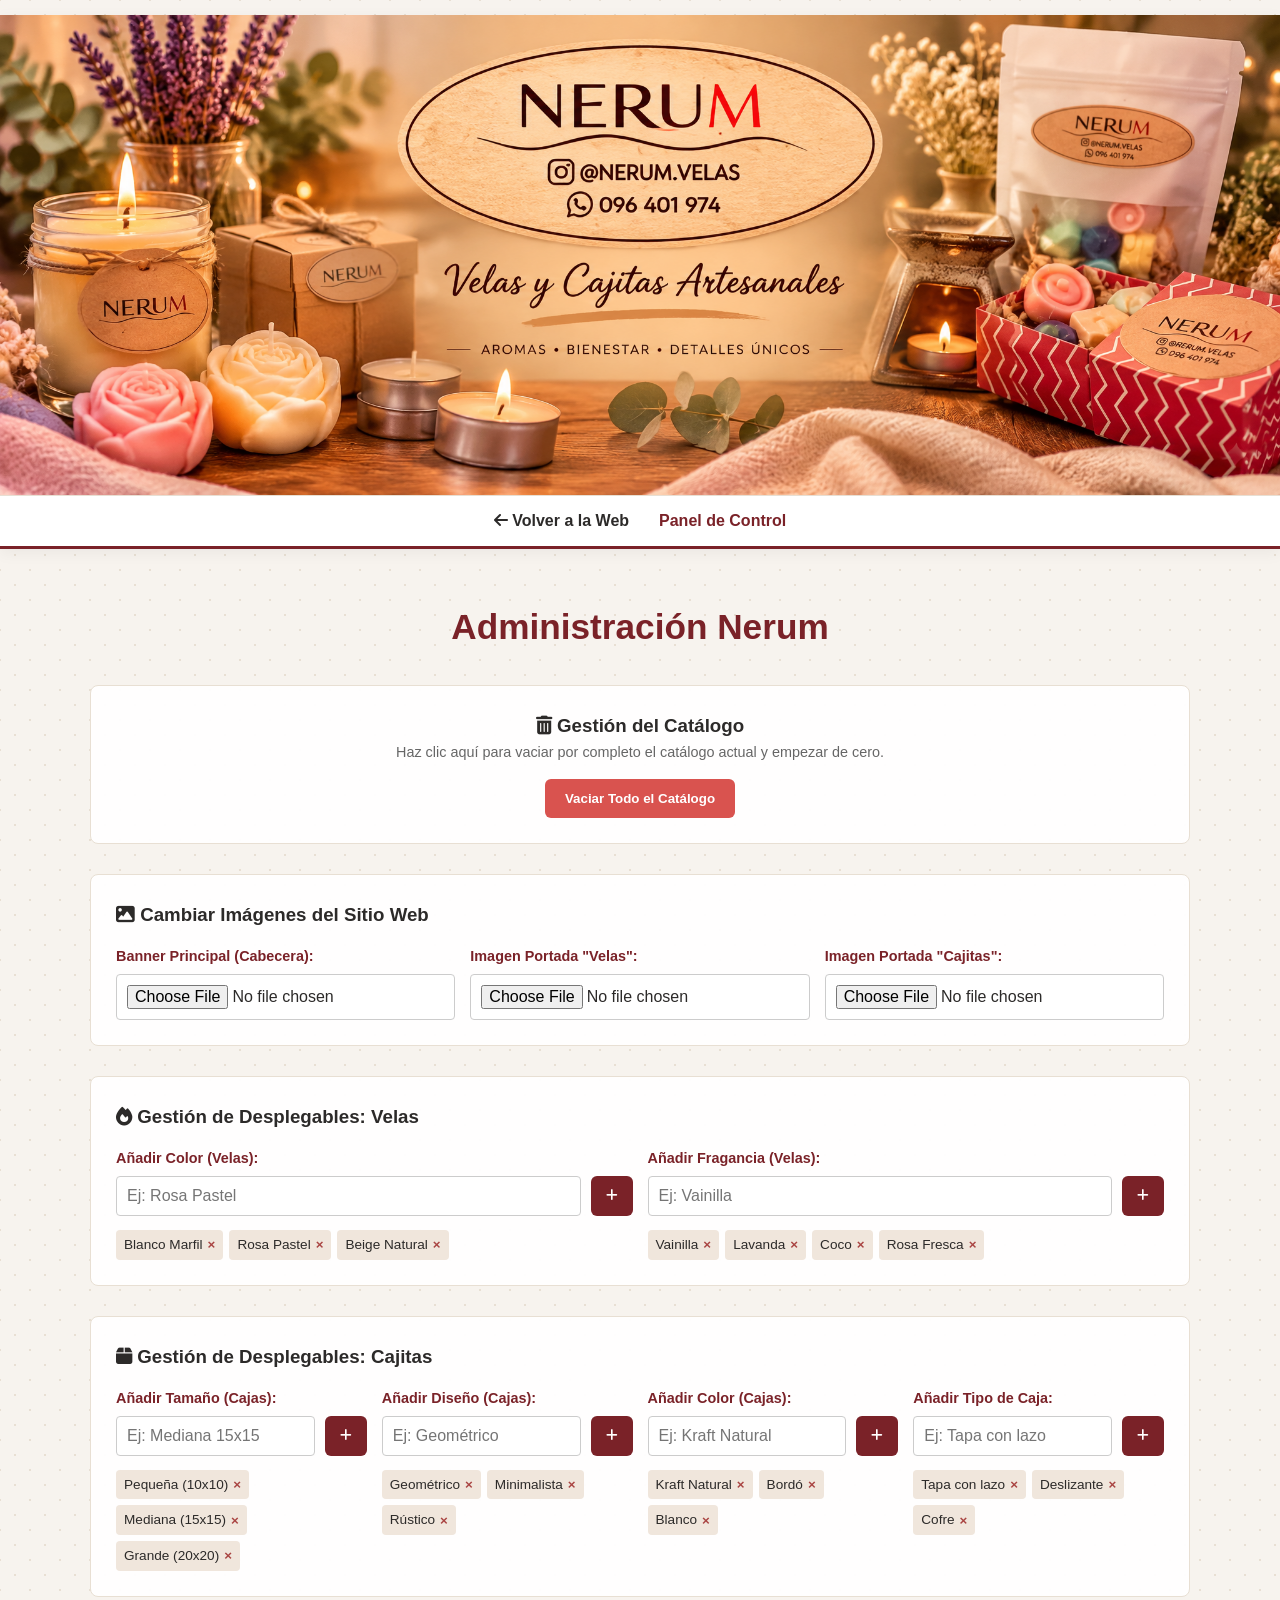
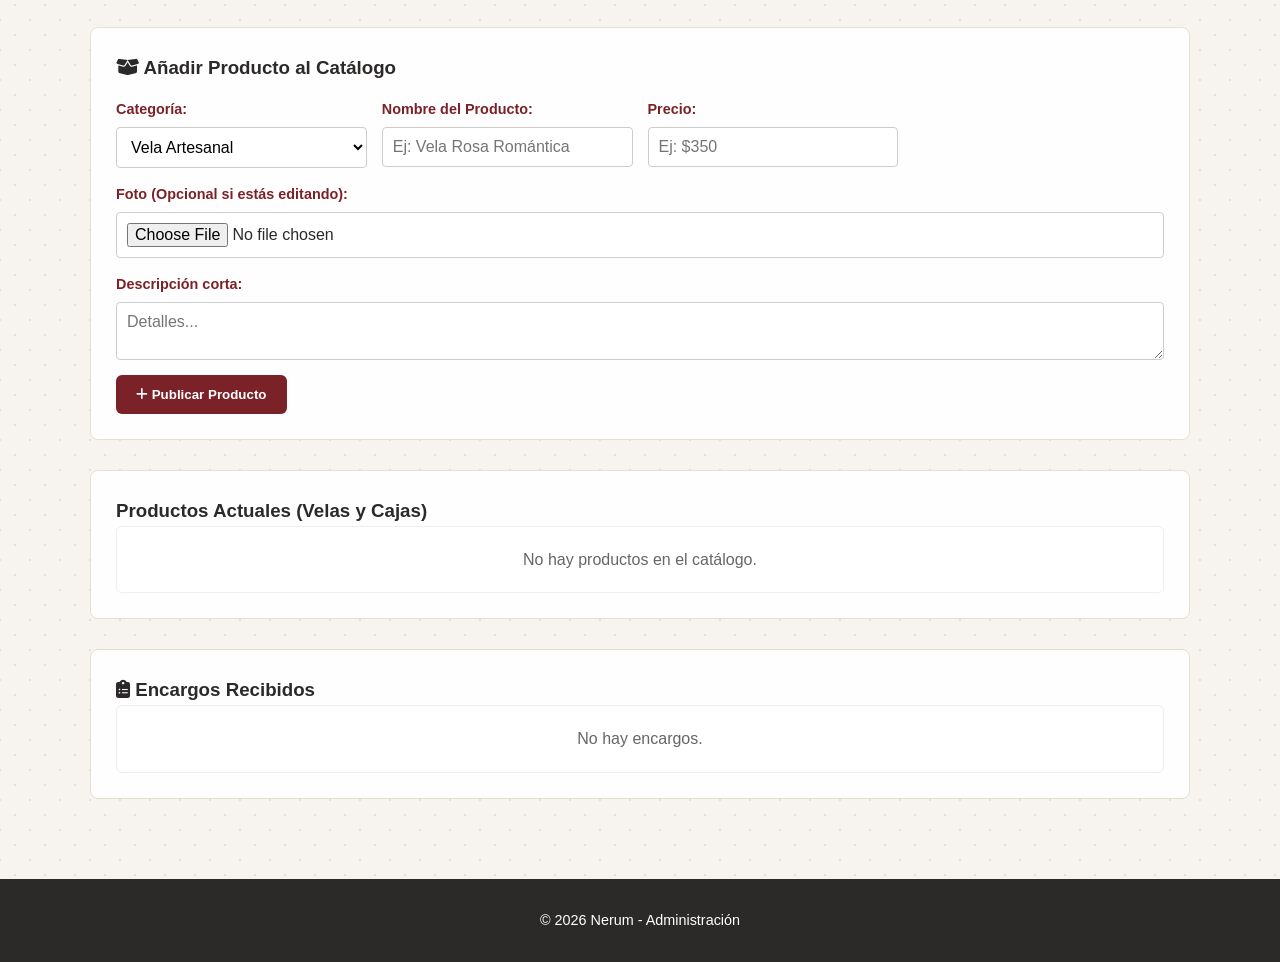
==== admin.html @ 02078fa9 "Add files via upload" ====
<!DOCTYPE html>
<html lang="es">
<head>
    <meta charset="UTF-8">
    <meta name="viewport" content="width=device-width, initial-scale=1.0">
    <title>Panel de Administración - Nerum</title>
    <link rel="stylesheet" href="style.css">
    <link rel="stylesheet" href="https://cdnjs.cloudflare.com/ajax/libs/font-awesome/6.4.0/css/all.min.css">
    <style>
        .admin-section { background: rgba(255,255,255,0.95); padding: 25px; border-radius: 8px; border: 1px solid #e8dfd3; margin-bottom: 30px; }
        .admin-form-grid { display: grid; grid-template-columns: repeat(auto-fit, minmax(220px, 1fr)); gap: 15px; margin-top: 15px; }
        .admin-form-group { display: flex; flex-direction: column; gap: 6px; }
        .admin-form-group label { font-weight: 600; color: var(--color-primary); font-size: 0.9rem; }
        .admin-form-group input, .admin-form-group select, .admin-form-group textarea { padding: 10px; border: 1px solid #ccc; border-radius: 4px; font-size: 1rem; width: 100%; background: white; }
        .table-container { overflow-x: auto; border-radius: 6px; border: 1px solid #eee; background: white; }
        .table-img-preview { width: 50px; height: 50px; object-fit: cover; border-radius: 4px; }
        .options-list { margin-top: 8px; display: flex; flex-wrap: wrap; gap: 6px; }
        .option-tag { background: #f0e6dc; padding: 4px 8px; border-radius: 4px; font-size: 0.85rem; display: flex; align-items: center; gap: 5px; }
        .option-tag button { background: none; border: none; color: #a94442; cursor: pointer; font-weight: bold; }
    </style>
</head>
<body>

    <header class="header-banner-fixed">
        <div class="banner-container">
            <img id="img-site-banner" src="banner_nerum.png" alt="Nerum Banner">
            <nav class="nav-overlay">
                <a href="index.html"><i class="fa-solid fa-arrow-left"></i> Volver a la Web</a>
                <span style="font-weight: bold; color: var(--color-primary);">Panel de Control</span>
            </nav>
        </div>
    </header>

    <section class="container section">
        <h2 class="section-title">Administración Nerum</h2>

        <div class="admin-section" style="text-align: center;">
            <h3><i class="fa-solid fa-trash-can"></i> Gestión del Catálogo</h3>
            <p style="color: #666; font-size: 0.9rem; margin-bottom: 15px;">Haz clic aquí para vaciar por completo el catálogo actual y empezar de cero.</p>
            <button type="button" onclick="vaciarCatalogoCompleto()" class="btn-primary" style="background-color: #d9534f;">Vaciar Todo el Catálogo</button>
        </div>

        <div class="admin-section">
            <h3><i class="fa-solid fa-image"></i> Cambiar Imágenes del Sitio Web</h3>
            <div class="admin-form-grid">
                <div class="admin-form-group">
                    <label>Banner Principal (Cabecera):</label>
                    <input type="file" id="site-banner-file" accept="image/*">
                </div>
                <div class="admin-form-group">
                    <label>Imagen Portada "Velas":</label>
                    <input type="file" id="site-velas-file" accept="image/*">
                </div>
                <div class="admin-form-group">
                    <label>Imagen Portada "Cajitas":</label>
                    <input type="file" id="site-cajas-file" accept="image/*">
                </div>
            </div>
        </div>

        <div class="admin-section">
            <h3><i class="fa-solid fa-fire"></i> Gestión de Desplegables: Velas</h3>
            <div class="admin-form-grid">
                <div class="admin-form-group">
                    <label>Añadir Color (Velas):</label>
                    <div style="display:flex; gap:10px;">
                        <input type="text" id="input-color-vela" placeholder="Ej: Rosa Pastel">
                        <button type="button" id="btn-add-color-vela" class="btn-primary" style="padding: 10px 15px;"><i class="fa-solid fa-plus"></i></button>
                    </div>
                    <div id="tags-color-vela" class="options-list"></div>
                </div>
                <div class="admin-form-group">
                    <label>Añadir Fragancia (Velas):</label>
                    <div style="display:flex; gap:10px;">
                        <input type="text" id="input-fragancia" placeholder="Ej: Vainilla">
                        <button type="button" id="btn-add-fragancia" class="btn-primary" style="padding: 10px 15px;"><i class="fa-solid fa-plus"></i></button>
                    </div>
                    <div id="tags-fragancia" class="options-list"></div>
                </div>
            </div>
        </div>

        <div class="admin-section">
            <h3><i class="fa-solid fa-box"></i> Gestión de Desplegables: Cajitas</h3>
            <div class="admin-form-grid">
                <div class="admin-form-group">
                    <label>Añadir Tamaño (Cajas):</label>
                    <div style="display:flex; gap:10px;">
                        <input type="text" id="input-tamano-caja" placeholder="Ej: Mediana 15x15">
                        <button type="button" id="btn-add-tamano-caja" class="btn-primary" style="padding: 10px 15px;"><i class="fa-solid fa-plus"></i></button>
                    </div>
                    <div id="tags-tamano-caja" class="options-list"></div>
                </div>
                <div class="admin-form-group">
                    <label>Añadir Diseño (Cajas):</label>
                    <div style="display:flex; gap:10px;">
                        <input type="text" id="input-diseno-caja" placeholder="Ej: Geométrico">
                        <button type="button" id="btn-add-diseno-caja" class="btn-primary" style="padding: 10px 15px;"><i class="fa-solid fa-plus"></i></button>
                    </div>
                    <div id="tags-diseno-caja" class="options-list"></div>
                </div>
                <div class="admin-form-group">
                    <label>Añadir Color (Cajas):</label>
                    <div style="display:flex; gap:10px;">
                        <input type="text" id="input-color-caja" placeholder="Ej: Kraft Natural">
                        <button type="button" id="btn-add-color-caja" class="btn-primary" style="padding: 10px 15px;"><i class="fa-solid fa-plus"></i></button>
                    </div>
                    <div id="tags-color-caja" class="options-list"></div>
                </div>
                <div class="admin-form-group">
                    <label>Añadir Tipo de Caja:</label>
                    <div style="display:flex; gap:10px;">
                        <input type="text" id="input-tipo-caja" placeholder="Ej: Tapa con lazo">
                        <button type="button" id="btn-add-tipo-caja" class="btn-primary" style="padding: 10px 15px;"><i class="fa-solid fa-plus"></i></button>
                    </div>
                    <div id="tags-tipo-caja" class="options-list"></div>
                </div>
            </div>
        </div>

        <div class="admin-section">
            <h3 id="form-prod-title"><i class="fa-solid fa-box-open"></i> Añadir Producto al Catálogo</h3>
            <form id="form-nuevo-producto">
                <input type="hidden" id="edit-prod-id" value="">
                <div class="admin-form-grid">
                    <div class="admin-form-group">
                        <label>Categoría:</label>
                        <select id="prod-categoria" required>
                            <option value="vela">Vela Artesanal</option>
                            <option value="caja">Cajita Artesanal</option>
                        </select>
                    </div>
                    <div class="admin-form-group">
                        <label>Nombre del Producto:</label>
                        <input type="text" id="prod-nombre" placeholder="Ej: Vela Rosa Romántica" required>
                    </div>
                    <div class="admin-form-group">
                        <label>Precio:</label>
                        <input type="text" id="prod-precio" placeholder="Ej: $350" required>
                    </div>
                    <div class="admin-form-group" style="grid-column: 1 / -1;">
                        <label>Foto (Opcional si estás editando):</label>
                        <input type="file" id="prod-imagen" accept="image/*">
                    </div>
                    <div class="admin-form-group" style="grid-column: 1 / -1;">
                        <label>Descripción corta:</label>
                        <textarea id="prod-desc" rows="2" placeholder="Detalles..." required></textarea>
                    </div>
                </div>
                <div style="margin-top: 15px; display:flex; gap:10px;">
                    <button type="submit" id="btn-save-prod" class="btn-primary"><i class="fa-solid fa-plus"></i> Publicar Producto</button>
                    <button type="button" id="btn-cancel-edit" class="btn-primary" style="background:#888; display:none;">Cancelar Edición</button>
                </div>
            </form>
        </div>

        <div class="admin-section">
            <h3>Productos Actuales (Velas y Cajas)</h3>
            <div class="table-container" id="contenedor-productos-admin"></div>
        </div>

        <div class="admin-section">
            <h3><i class="fa-solid fa-clipboard-list"></i> Encargos Recibidos</h3>
            <div class="table-container" id="contenedor-encargos-admin"></div>
        </div>
    </section>

    <footer>
        <div class="container footer-content"><p>&copy; 2026 Nerum - Administración</p></div>
    </footer>

    <script>
        function vaciarCatalogoCompleto() {
            if(confirm("¿Estás seguro de vaciar todo el catálogo? Se borrarán todas las publicaciones actuales y quedará limpio para que subas las tuyas.")) {
                localStorage.setItem('nerum_catalogo', JSON.stringify([]));
                alert("¡Catálogo vaciado con éxito!");
                location.reload();
            }
        }
    </script>
    <script src="script.js"></script>
    <script>
        document.addEventListener('DOMContentLoaded', () => {
            function comprimirImagen(file, callback) {
                const reader = new FileReader();
                reader.onload = function(e) {
                    const img = new Image();
                    img.onload = function() {
                        const canvas = document.createElement('canvas');
                        const maxW = 600;
                        const scale = maxW / img.width;
                        canvas.width = (img.width > maxW) ? maxW : img.width;
                        canvas.height = (img.width > maxW) ? (img.height * scale) : img.height;
                        const ctx = canvas.getContext('2d');
                        ctx.drawImage(img, 0, 0, canvas.width, canvas.height);
                        callback(canvas.toDataURL('image/jpeg', 0.7));
                    };
                    img.src = e.target.result;
                };
                reader.readAsDataURL(file);
            }

            document.getElementById('site-banner-file').addEventListener('change', (e) => {
                if(e.target.files[0]) {
                    comprimirImagen(e.target.files[0], (dataUrl) => {
                        localStorage.setItem('nerum_img_banner', dataUrl);
                        location.reload();
                    });
                }
            });

            document.getElementById('site-velas-file').addEventListener('change', (e) => {
                if(e.target.files[0]) {
                    comprimirImagen(e.target.files[0], (dataUrl) => {
                        localStorage.setItem('nerum_img_velas', dataUrl);
                        location.reload();
                    });
                }
            });

            document.getElementById('site-cajas-file').addEventListener('change', (e) => {
                if(e.target.files[0]) {
                    comprimirImagen(e.target.files[0], (dataUrl) => {
                        localStorage.setItem('nerum_img_cajas', dataUrl);
                        location.reload();
                    });
                }
            });

            function obtenerOpciones() {
                return JSON.parse(localStorage.getItem('nerum_opciones_avanzadas')) || {
                    coloresVela: ["Blanco Marfil", "Rosa Pastel", "Beige Natural"],
                    fragancias: ["Vainilla", "Lavanda", "Coco", "Rosa Fresca"],
                    tamanosCaja: ["Pequeña (10x10)", "Mediana (15x15)", "Grande (20x20)"],
                    disenosCaja: ["Geométrico", "Minimalista", "Rústico"],
                    coloresCaja: ["Kraft Natural", "Bordó", "Blanco"],
                    tiposCaja: ["Tapa con lazo", "Deslizante", "Cofre"]
                };
            }

            function guardarOpciones(op) {
                localStorage.setItem('nerum_opciones_avanzadas', JSON.stringify(op));
                renderizarOpcionesAdmin();
            }

            function renderizarOpcionesAdmin() {
                let op = obtenerOpciones();
                function mostrarTags(array, containerId, tipo) {
                    const container = document.getElementById(containerId);
                    if(!container) return;
                    container.innerHTML = '';
                    array.forEach((item, index) => {
                        container.innerHTML += `<div class="option-tag">${item} <button type="button" onclick="eliminarOpcion('${tipo}', ${index})">&times;</button></div>`;
                    });
                }
                mostrarTags(op.coloresVela, 'tags-color-vela', 'coloresVela');
                mostrarTags(op.fragancias, 'tags-fragancia', 'fragancias');
                mostrarTags(op.tamanosCaja, 'tags-tamano-caja', 'tamanosCaja');
                mostrarTags(op.disenosCaja, 'tags-diseno-caja', 'disenosCaja');
                mostrarTags(op.coloresCaja, 'tags-color-caja', 'coloresCaja');
                mostrarTags(op.tiposCaja, 'tags-tipo-caja', 'tiposCaja');
            }

            window.eliminarOpcion = function(tipo, index) {
                let op = obtenerOpciones();
                op[tipo].splice(index, 1);
                guardarOpciones(op);
            };

            document.getElementById('btn-add-color-vela').addEventListener('click', () => {
                let val = document.getElementById('input-color-vela').value.trim();
                if(!val) return;
                let op = obtenerOpciones();
                op.coloresVela.push(val);
                document.getElementById('input-color-vela').value = '';
                guardarOpciones(op);
            });

            document.getElementById('btn-add-fragancia').addEventListener('click', () => {
                let val = document.getElementById('input-fragancia').value.trim();
                if(!val) return;
                let op = obtenerOpciones();
                op.fragancias.push(val);
                document.getElementById('input-fragancia').value = '';
                guardarOpciones(op);
            });

            document.getElementById('btn-add-tamano-caja').addEventListener('click', () => {
                let val = document.getElementById('input-tamano-caja').value.trim();
                if(!val) return;
                let op = obtenerOpciones();
                op.tamanosCaja.push(val);
                document.getElementById('input-tamano-caja').value = '';
                guardarOpciones(op);
            });

            document.getElementById('btn-add-diseno-caja').addEventListener('click', () => {
                let val = document.getElementById('input-diseno-caja').value.trim();
                if(!val) return;
                let op = obtenerOpciones();
                op.disenosCaja.push(val);
                document.getElementById('input-diseno-caja').value = '';
                guardarOpciones(op);
            });

            document.getElementById('btn-add-color-caja').addEventListener('click', () => {
                let val = document.getElementById('input-color-caja').value.trim();
                if(!val) return;
                let op = obtenerOpciones();
                op.coloresCaja.push(val);
                document.getElementById('input-color-caja').value = '';
                guardarOpciones(op);
            });

            document.getElementById('btn-add-tipo-caja').addEventListener('click', () => {
                let val = document.getElementById('input-tipo-caja').value.trim();
                if(!val) return;
                let op = obtenerOpciones();
                op.tiposCaja.push(val);
                document.getElementById('input-tipo-caja').value = '';
                guardarOpciones(op);
            });

            renderizarOpcionesAdmin();

            const formProd = document.getElementById('form-nuevo-producto');
            const contenedorProdAdmin = document.getElementById('contenedor-productos-admin');

            function renderizarProductosAdmin() {
                let productos = JSON.parse(localStorage.getItem('nerum_catalogo')) || [];
                if(productos.length === 0) {
                    contenedorProdAdmin.innerHTML = `<p style="text-align:center; padding: 20px; color:#666;">No hay productos en el catálogo.</p>`;
                    return;
                }

                let html = `<table style="width:100%; border-collapse: collapse;">
                    <thead><tr style="background-color: var(--color-primary); color: white; text-align: left;">
                        <th style="padding:12px;">Foto</th><th style="padding:12px;">Categoría</th><th style="padding:12px;">Producto</th><th style="padding:12px;">Precio</th><th style="padding:12px; text-align:center;">Acción</th>
                    </tr></thead><tbody>`;

                productos.forEach((p, index) => {
                    html += `<tr style="border-bottom: 1px solid #eee;">
                        <td style="padding:12px;"><img src="${p.imagen}" class="table-img-preview"></td>
                        <td style="padding:12px; text-transform:uppercase; font-size:0.85rem; font-weight:bold;">${p.categoria}</td>
                        <td style="padding:12px; font-weight:bold;">${p.nombre}</td>
                        <td style="padding:12px; color:var(--color-primary); font-weight:bold;">${p.precio}</td>
                        <td style="padding:12px; text-align:center;">
                            <button type="button" onclick="editarProducto(${index})" style="background-color: #f0ad4e; color: white; border: none; padding: 6px 10px; border-radius: 4px; cursor: pointer; margin-right:5px;">Editar</button>
                            <button type="button" onclick="eliminarProducto(${index})" style="background-color: #d9534f; color: white; border: none; padding: 6px 10px; border-radius: 4px; cursor: pointer;">Eliminar</button>
                        </td>
                    </tr>`;
                });
                html += `</tbody></table>`;
                contenedorProdAdmin.innerHTML = html;
            }

            window.editarProducto = function(index) {
                let productos = JSON.parse(localStorage.getItem('nerum_catalogo')) || [];
                let p = productos[index];
                document.getElementById('edit-prod-id').value = index;
                document.getElementById('prod-categoria').value = p.categoria;
                document.getElementById('prod-nombre').value = p.nombre;
                document.getElementById('prod-precio').value = p.precio;
                document.getElementById('prod-desc').value = p.desc;
                
                document.getElementById('form-prod-title').innerHTML = `<i class="fa-solid fa-pen"></i> Editar Producto`;
                document.getElementById('btn-save-prod').innerHTML = `<i class="fa-solid fa-save"></i> Guardar Cambios`;
                document.getElementById('btn-cancel-edit').style.display = 'inline-block';
                formProd.scrollIntoView({ behavior: 'smooth' });
            };

            document.getElementById('btn-cancel-edit').addEventListener('click', () => {
                formProd.reset();
                document.getElementById('edit-prod-id').value = '';
                document.getElementById('form-prod-title').innerHTML = `<i class="fa-solid fa-box-open"></i> Añadir Producto al Catálogo`;
                document.getElementById('btn-save-prod').innerHTML = `<i class="fa-solid fa-plus"></i> Publicar Producto`;
                document.getElementById('btn-cancel-edit').style.display = 'none';
            });

            formProd.addEventListener('submit', (e) => {
                e.preventDefault();
                const editIndex = document.getElementById('edit-prod-id').value;
                const fileInput = document.getElementById('prod-imagen');
                const file = fileInput.files[0];

                function guardarEnStorage(imagenUrl) {
                    let productos = JSON.parse(localStorage.getItem('nerum_catalogo')) || [];
                    const prodData = {
                        id: editIndex !== "" ? productos[editIndex].id : Date.now(),
                        categoria: document.getElementById('prod-categoria').value.trim().toLowerCase(),
                        nombre: document.getElementById('prod-nombre').value,
                        precio: document.getElementById('prod-precio').value,
                        desc: document.getElementById('prod-desc').value,
                        imagen: imagenUrl
                    };

                    if (editIndex !== "") {
                        productos[editIndex] = prodData;
                        alert("¡Producto modificado con éxito!");
                    } else {
                        productos.push(prodData);
                        alert("¡Producto publicado con éxito!");
                    }

                    localStorage.setItem('nerum_catalogo', JSON.stringify(productos));
                    document.getElementById('btn-cancel-edit').click();
                    renderizarProductosAdmin();
                }

                if (file) {
                    comprimirImagen(file, (dataUrl) => guardarEnStorage(dataUrl));
                } else if (editIndex !== "") {
                    let productos = JSON.parse(localStorage.getItem('nerum_catalogo')) || [];
                    guardarEnStorage(productos[editIndex].imagen);
                } else {
                    alert("Por favor selecciona una imagen para el nuevo producto.");
                }
            });

            window.eliminarProducto = function(index) {
                if(confirm("¿Seguro que deseas eliminar este producto?")) {
                    let productos = JSON.parse(localStorage.getItem('nerum_catalogo')) || [];
                    productos.splice(index, 1);
                    localStorage.setItem('nerum_catalogo', JSON.stringify(productos));
                    renderizarProductosAdmin();
                }
            };
            renderizarProductosAdmin();

            const contenedorEncargos = document.getElementById('contenedor-encargos-admin');
            function renderizarEncargos() {
                let encargos = JSON.parse(localStorage.getItem('nerum_encargos')) || [];
                if(encargos.length === 0) {
                    contenedorEncargos.innerHTML = `<p style="text-align:center; padding: 20px; color:#666;">No hay encargos.</p>`;
                    return;
                }
                let html = `<table style="width:100%; border-collapse: collapse; min-width: 600px;">
                    <thead><tr style="background-color: var(--color-primary); color: white; text-align: left;">
                        <th style="padding:12px;">Cliente</th><th style="padding:12px;">Producto / Tipo</th><th style="padding:12px;">Detalle Personalización</th><th style="padding:12px;">Cant.</th><th style="padding:12px; text-align:center;">Acción</th>
                    </tr></thead><tbody>`;

                encargos.forEach((enc, index) => {
                    html += `<tr style="border-bottom: 1px solid #eee;">
                        <td style="padding:12px; font-weight:bold;">${enc.nombre}<br><a href="https://wa.me/598${enc.contacto}" target="_blank" style="color:#25d366;"><i class="fa-brands fa-whatsapp"></i> ${enc.contacto}</a></td>
                        <td style="padding:12px;">${enc.tipo}</td>
                        <td style="padding:12px; color:#555;">${enc.detalle}</td>
                        <td style="padding:12px; font-weight:bold; text-align:center;">${enc.cantidad}</td>
                        <td style="padding:12px; text-align:center;"><button type="button" onclick="eliminarEncargo(${index})" style="background-color: #d9534f; color: white; border: none; padding: 6px 10px; border-radius: 4px; cursor: pointer;">Completado</button></td>
                    </tr>`;
                });
                html += `</tbody></table>`;
                contenedorEncargos.innerHTML = html;
            }

            window.eliminarEncargo = function(index) {
                let encargos = JSON.parse(localStorage.getItem('nerum_encargos')) || [];
                encargos.splice(index, 1);
                localStorage.setItem('nerum_encargos', JSON.stringify(encargos));
                renderizarEncargos();
            };
            renderizarEncargos();
        });
    </script>
</body>
</html>
---- style.css ----
:root {
    --color-primary: #7a2228;       /* Bordó metalizado del logo */
    --color-primary-hover: #5d191e; 
    --color-secondary: #c2a68c;     
    --color-dark: #2c2a29;          
    --color-light: #fbf9f5;         
    --color-white: #ffffff;
    --transition: all 0.3s ease;
}

* {
    margin: 0;
    padding: 0;
    box-sizing: border-box;
    font-family: 'Segoe UI', Tahoma, Geneva, Verdana, sans-serif;
}

body {
    background-color: #f7f3ee;
    background-image: radial-gradient(#e8dfd3 0.75px, transparent 0.75px), radial-gradient(#e8dfd3 0.75px, #f7f3ee 0.75px);
    background-size: 30px 30px;
    background-position: 0 0, 15px 15px;
    color: var(--color-dark);
    line-height: 1.6;
}

/* CABECERA CON BANNER DE ANCHO TOTAL */
.header-banner-fixed {
    position: relative;
    width: 100%;
    margin-top: 15px;
    background-color: #f7f3ee;
    box-shadow: 0 4px 15px rgba(0,0,0,0.05);
    text-align: center;
}

.banner-container {
    width: 100%;
    margin: 0;
    padding: 0;
    overflow: hidden;
}

.banner-container img {
    width: 100%;
    height: auto;
    display: block;
    object-fit: contain;
}

.nav-overlay {
    background-color: rgba(255, 255, 255, 0.98);
    display: flex;
    justify-content: center;
    gap: 30px;
    padding: 12px 20px;
    border-top: 1px solid #e8dfd3;
    border-bottom: 3px solid var(--color-primary);
    width: 100%;
}

.nav-overlay a {
    text-decoration: none;
    color: var(--color-dark);
    font-weight: 600;
    font-size: 1rem;
    transition: var(--transition);
    white-space: nowrap;
}

.nav-overlay a:hover {
    color: var(--color-primary);
}

/* AJUSTE RESPONSIVO PARA EL MENÚ EN MÓVILES */
@media (max-width: 768px) {
    .nav-overlay {
        justify-content: flex-start;
        overflow-x: auto;
        padding: 10px 15px;
        gap: 20px;
        -webkit-overflow-scrolling: touch;
    }
    .nav-overlay::-webkit-scrollbar {
        display: none;
    }
}

.container {
    max-width: 1100px;
    margin: 0 auto;
    padding: 0 20px;
}

.section {
    padding: 50px 0;
}

.bg-light {
    background-color: rgba(255, 255, 255, 0.9);
    backdrop-filter: blur(5px);
}

.section-title {
    text-align: center;
    font-size: 2.2rem;
    color: var(--color-primary);
    margin-bottom: 30px;
    font-weight: 700;
}

/* CUADRICULA DE 3 ELEMENTOS POR FILA */
.services-grid {
    display: grid;
    grid-template-columns: repeat(3, 1fr);
    gap: 30px;
}

@media (max-width: 900px) {
    .services-grid {
        grid-template-columns: repeat(2, 1fr);
    }
}
@media (max-width: 600px) {
    .services-grid {
        grid-template-columns: 1fr;
    }
}

/* CENTRAR MÓDULOS EN LA PÁGINA DE INICIO */
.home-grid {
    display: flex;
    justify-content: center;
    gap: 30px;
    flex-wrap: wrap;
}

.home-grid .service-card {
    width: 340px;
    max-width: 100%;
}

.service-card {
    background: var(--color-white);
    border-radius: 12px;
    overflow: hidden;
    box-shadow: 0 5px 15px rgba(0,0,0,0.05);
    transition: var(--transition);
    border: 1px solid #e8dfd3;
    display: flex;
    flex-direction: column;
}

.service-card:hover {
    transform: translateY(-5px);
    box-shadow: 0 10px 25px rgba(0,0,0,0.1);
}

.service-card img {
    width: 100%;
    height: 220px;
    object-fit: cover;
}

.card-body {
    padding: 20px;
    display: flex;
    flex-direction: column;
    flex-grow: 1;
    justify-content: space-between;
}

.card-footer {
    display: flex;
    justify-content: space-between;
    align-items: center;
    border-top: 1px solid #f0f0f0;
    padding-top: 15px;
}

.price {
    font-size: 1.2rem;
    font-weight: bold;
    color: var(--color-primary);
}

.btn-primary {
    background-color: var(--color-primary);
    color: white;
    border: none;
    padding: 12px 20px;
    border-radius: 6px;
    cursor: pointer;
    font-weight: 600;
    text-decoration: none;
    display: inline-block;
    transition: var(--transition);
    text-align: center;
}

.btn-primary:hover {
    background-color: var(--color-primary-hover);
}

.btn-block {
    width: 100%;
}

.booking-wrapper {
    display: flex;
    justify-content: center;
}

.booking-box {
    background: var(--color-white);
    padding: 40px;
    border-radius: 12px;
    box-shadow: 0 5px 20px rgba(0,0,0,0.05);
    width: 100%;
    border: 1px solid #e8dfd3;
}

.booking-box h3 {
    margin-bottom: 20px;
    color: var(--color-primary);
    font-size: 1.4rem;
}

.form-group {
    margin-bottom: 20px;
}

.form-group label {
    display: block;
    margin-bottom: 8px;
    font-weight: 600;
    font-size: 0.9rem;
    color: var(--color-dark);
}

.form-group input, .form-group select {
    width: 100%;
    padding: 12px;
    border: 1px solid #ddd;
    border-radius: 6px;
    font-size: 1rem;
    outline: none;
    background: #fff;
}

.form-group input:focus, .form-group select:focus {
    border-color: var(--color-primary);
    box-shadow: 0 0 0 3px rgba(122, 34, 40, 0.1);
}

.payment-methods {
    display: flex;
    justify-content: center;
    gap: 20px;
    flex-wrap: wrap;
}

.pay-card {
    background: var(--color-white);
    padding: 20px 30px;
    border-radius: 10px;
    box-shadow: 0 4px 10px rgba(0,0,0,0.05);
    display: flex;
    flex-direction: column;
    align-items: center;
    gap: 10px;
    border: 1px solid #e8dfd3;
    min-width: 200px;
    text-decoration: none;
    color: inherit;
}

.whatsapp-float {
    position: fixed;
    bottom: 30px;
    right: 30px;
    background-color: #25d366;
    color: white;
    width: 60px;
    height: 60px;
    border-radius: 50%;
    display: flex;
    align-items: center;
    justify-content: center;
    font-size: 30px;
    box-shadow: 0 4px 15px rgba(0,0,0,0.2);
    z-index: 100;
    text-decoration: none;
    transition: var(--transition);
}

.whatsapp-float:hover {
    transform: scale(1.1);
}

footer {
    background-color: var(--color-dark);
    color: white;
    text-align: center;
    padding: 30px 0;
    font-size: 0.9rem;
}
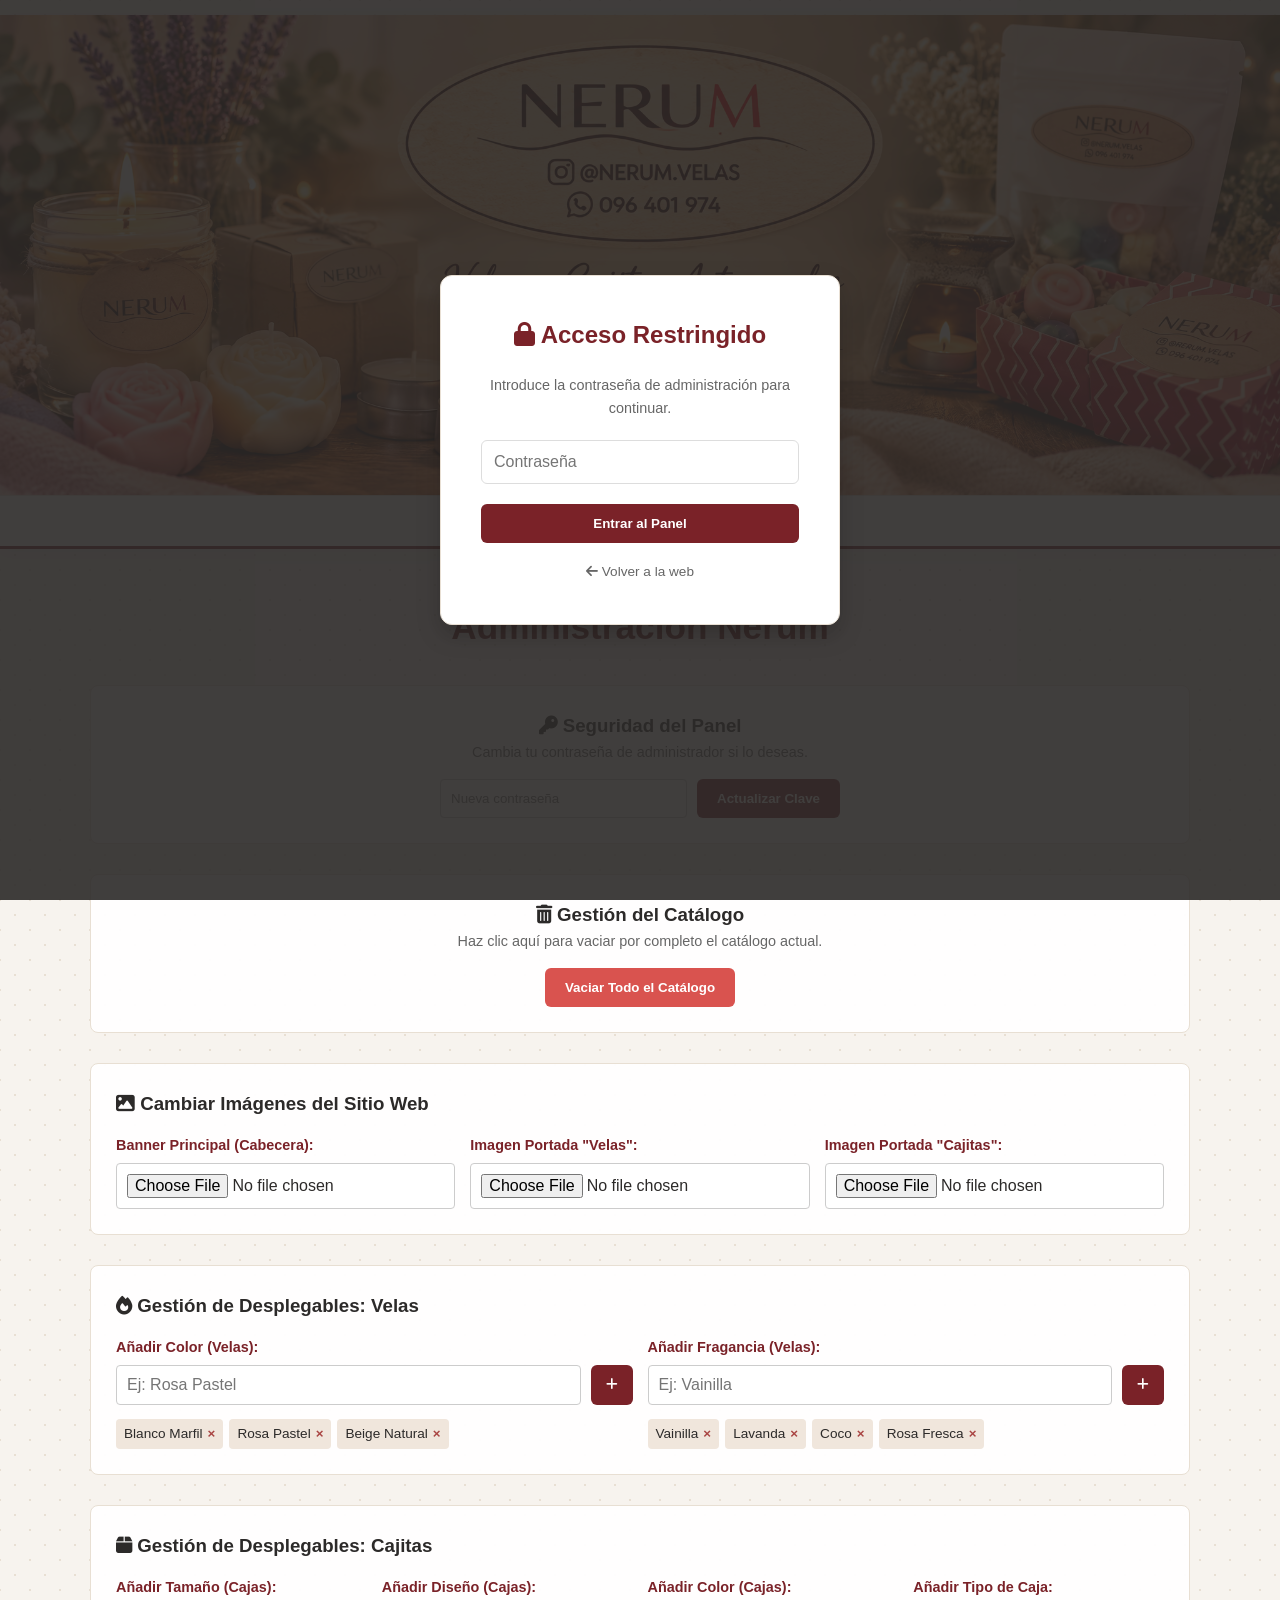
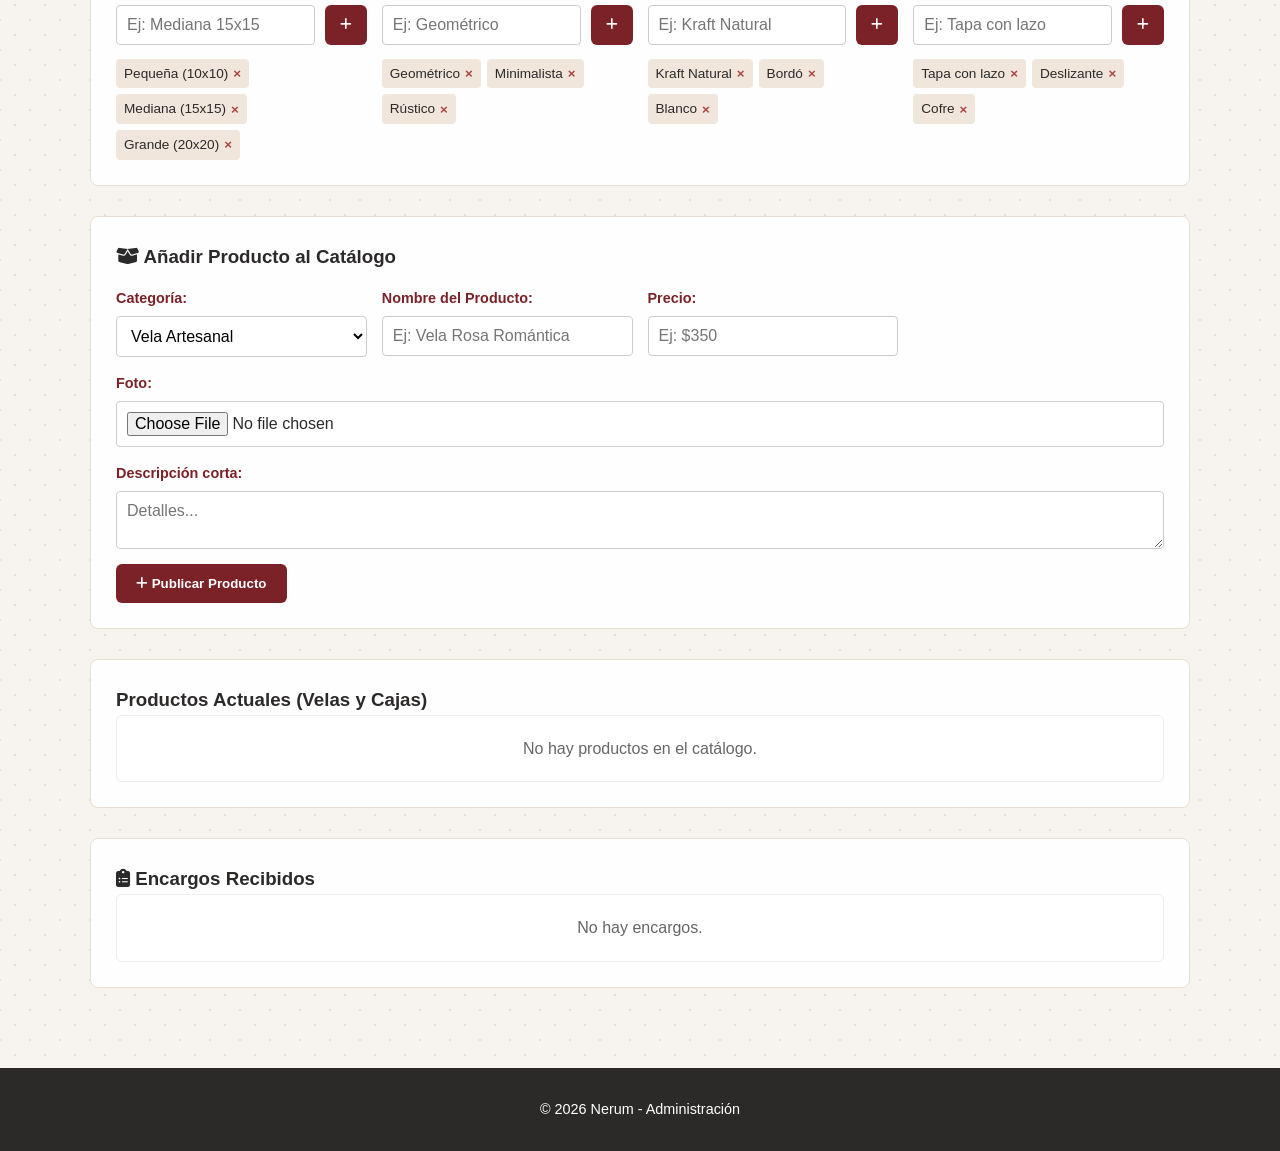
==== commit 5a8ec5f9: "Change greeting from 'Hello' to 'Goodbye'" ====
--- a/admin.html
+++ b/admin.html
@@ -17,9 +17,37 @@
         .options-list { margin-top: 8px; display: flex; flex-wrap: wrap; gap: 6px; }
         .option-tag { background: #f0e6dc; padding: 4px 8px; border-radius: 4px; font-size: 0.85rem; display: flex; align-items: center; gap: 5px; }
         .option-tag button { background: none; border: none; color: #a94442; cursor: pointer; font-weight: bold; }
+        
+        /* ESTILO PARA LA VENTANA DE LOGIN */
+        #auth-overlay {
+            position: fixed; top: 0; left: 0; width: 100%; height: 100%;
+            background: rgba(44, 42, 41, 0.9); display: flex; justify-content: center;
+            align-items: center; z-index: 1000;
+        }
+        .auth-box {
+            background: white; padding: 40px; border-radius: 12px;
+            box-shadow: 0 10px 25px rgba(0,0,0,0.2); width: 100%; max-width: 400px;
+            text-align: center; border: 1px solid #e8dfd3;
+        }
+        .auth-box h2 { color: var(--color-primary); margin-bottom: 20px; }
     </style>
 </head>
 <body>
+
+    <!-- PANTALLA DE CONTRASEÑA -->
+    <div id="auth-overlay">
+        <div class="auth-box">
+            <h2><i class="fa-solid fa-lock"></i> Acceso Restringido</h2>
+            <p style="color: #666; font-size: 0.9rem; margin-bottom: 20px;">Introduce la contraseña de administración para continuar.</p>
+            <form id="form-login">
+                <div class="form-group">
+                    <input type="password" id="admin-password-input" placeholder="Contraseña" required>
+                </div>
+                <button type="submit" class="btn-primary btn-block">Entrar al Panel</button>
+            </form>
+            <p style="margin-top: 15px;"><a href="index.html" style="color: #666; font-size: 0.85rem; text-decoration: none;"><i class="fa-solid fa-arrow-left"></i> Volver a la web</a></p>
+        </div>
+    </div>
 
     <header class="header-banner-fixed">
         <div class="banner-container">
@@ -35,8 +63,17 @@
         <h2 class="section-title">Administración Nerum</h2>
 
         <div class="admin-section" style="text-align: center;">
+            <h3><i class="fa-solid fa-key"></i> Seguridad del Panel</h3>
+            <p style="color: #666; font-size: 0.9rem; margin-bottom: 15px;">Cambia tu contraseña de administrador si lo deseas.</p>
+            <div style="display: flex; gap: 10px; max-width: 400px; margin: 0 auto;">
+                <input type="password" id="nueva-pass" placeholder="Nueva contraseña" style="padding: 10px; border: 1px solid #ccc; border-radius: 4px; flex: 1;">
+                <button type="button" onclick="cambiarPassword()" class="btn-primary">Actualizar Clave</button>
+            </div>
+        </div>
+
+        <div class="admin-section" style="text-align: center;">
             <h3><i class="fa-solid fa-trash-can"></i> Gestión del Catálogo</h3>
-            <p style="color: #666; font-size: 0.9rem; margin-bottom: 15px;">Haz clic aquí para vaciar por completo el catálogo actual y empezar de cero.</p>
+            <p style="color: #666; font-size: 0.9rem; margin-bottom: 15px;">Haz clic aquí para vaciar por completo el catálogo actual.</p>
             <button type="button" onclick="vaciarCatalogoCompleto()" class="btn-primary" style="background-color: #d9534f;">Vaciar Todo el Catálogo</button>
         </div>
 
@@ -139,7 +176,7 @@
                         <input type="text" id="prod-precio" placeholder="Ej: $350" required>
                     </div>
                     <div class="admin-form-group" style="grid-column: 1 / -1;">
-                        <label>Foto (Opcional si estás editando):</label>
+                        <label>Foto:</label>
                         <input type="file" id="prod-imagen" accept="image/*">
                     </div>
                     <div class="admin-form-group" style="grid-column: 1 / -1;">
@@ -170,8 +207,37 @@
     </footer>
 
     <script>
+        // CONTRASEÑA POR DEFECTO: "nerum2026" (Puedes cambiarla desde el panel)
+        if (!localStorage.getItem('nerum_admin_pass')) {
+            localStorage.setItem('nerum_admin_pass', 'nerum2026');
+        }
+
+        document.getElementById('form-login').addEventListener('submit', (e) => {
+            e.preventDefault();
+            const passInput = document.getElementById('admin-password-input').value;
+            const savedPass = localStorage.getItem('nerum_admin_pass');
+
+            if (passInput === savedPass) {
+                document.getElementById('auth-overlay').style.display = 'none';
+            } else {
+                alert('Contraseña incorrecta.');
+                document.getElementById('admin-password-input').value = '';
+            }
+        });
+
+        function cambiarPassword() {
+            const nueva = document.getElementById('nueva-pass').value.trim();
+            if(!nueva) {
+                alert('Por favor escribe una contraseña válida.');
+                return;
+            }
+            localStorage.setItem('nerum_admin_pass', nueva);
+            alert('¡Contraseña actualizada con éxito!');
+            document.getElementById('nueva-pass').value = '';
+        }
+
         function vaciarCatalogoCompleto() {
-            if(confirm("¿Estás seguro de vaciar todo el catálogo? Se borrarán todas las publicaciones actuales y quedará limpio para que subas las tuyas.")) {
+            if(confirm("¿Estás seguro de vaciar todo el catálogo? Se borrarán todas las publicaciones actuales.")) {
                 localStorage.setItem('nerum_catalogo', JSON.stringify([]));
                 alert("¡Catálogo vaciado con éxito!");
                 location.reload();
@@ -462,4 +528,4 @@
         });
     </script>
 </body>
-</html>+</html>
